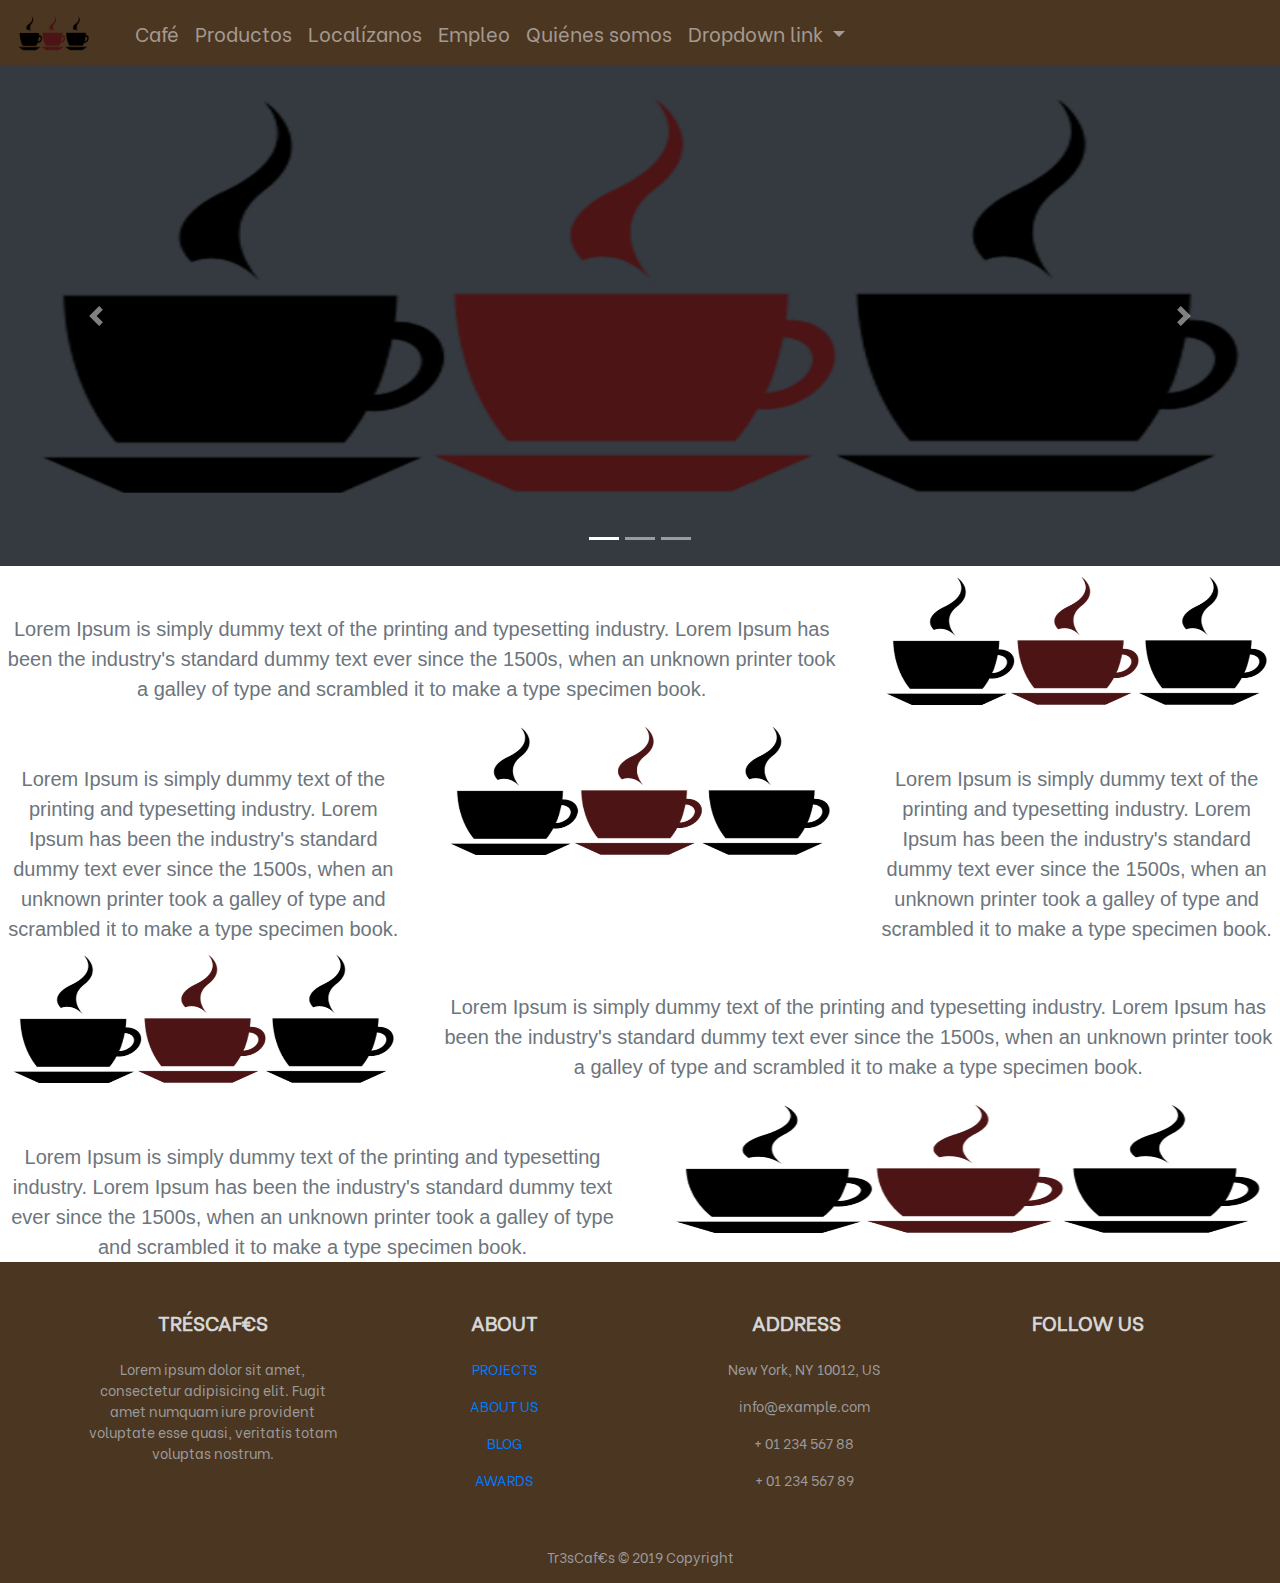
==== index.html @ eea6af8f "FooterCasiHecho" ====
<!DOCTYPE html>
<html lang="en">

<head>
    <meta charset="UTF-8">
    <meta name="viewport" content="width=device-width, initial-scale=1.0">
    <meta http-equiv="X-UA-Compatible" content="ie=edge">
    <link rel="stylesheet" href="https://stackpath.bootstrapcdn.com/bootstrap/4.3.1/css/bootstrap.min.css"
        integrity="sha384-ggOyR0iXCbMQv3Xipma34MD+dH/1fQ784/j6cY/iJTQUOhcWr7x9JvoRxT2MZw1T" crossorigin="anonymous">
    <script src="https://ajax.googleapis.com/ajax/libs/jquery/3.4.1/jquery.min.js"></script>
    <script src="https://cdnjs.cloudflare.com/ajax/libs/popper.js/1.14.7/umd/popper.min.js"></script>
    <script src="https://maxcdn.bootstrapcdn.com/bootstrap/4.3.1/js/bootstrap.min.js"></script>
    <script src="index.js"></script>
    <title>Document</title>
</head>
<style>
    div {
        text-align: center;
    }

    .imgLogo {
        width: 75px;
        margin-right: 20px;

    }

    .bg-primary {
        background-color: #4b3621 !important;
    }

    @font-face {
        font-family: "Be-Vietnam";
        src: url(fonts/Be_Vietnam/BeVietnam-Regular.ttf) format("truetype");
    }

    @font-face {
        font-family: "Lato";
        src: url(fonts/Lato-Ligth.ttf) format("truetype");
    }

    @font-face {
        font-family: "OpenSans";
        src: url(fonts/OpenSans-Regular.ttf) format("truetype");
    }

    nav {
        font-family: "Be-Vietnam", sans-serif !important;
        font-size: 20px !important;
    }

    .text-footer {
        font-family: "Be-Vietnam", sans-serif !important;
        font-size: 20px !important;
        color: #d6d6d6 !important;
    }
    .text-footer-cuerpo {
        font-family: "Be-Vietnam", sans-serif !important;
        font-size: 14px !important;
        color: #9b9b9b !important;
    }

    .text-secondary{
        font-family: 'Lato', sans-serif !important;
        font-size: 20px !important;
        background-color: white !important;
    }

    .carousel-item img {
        width: 100%;
        height: 500px;
        max-height: 460px;
    }

    .carousel-inner {
        height: 500px;
    }

    .imgRedes {
        height: 150px;
        width: 100%;
    }
</style>

<body>
    <div class='h-100'>
        <!--NavBar Menu-->
        <div class="row">
            <div class="col">
                <nav class="navbar navbar-expand-lg navbar-dark bg-primary">
                    <a class="navbar-brand" href="#"><img class="imgLogo " src="415.png"></a>

                    <button class="navbar-toggler" type="button" data-toggle="collapse"
                        data-target="#navbarToggleExternalContent" aria-controls="navbarToggleExternalContent"
                        aria-expanded="false" aria-label="Toggle navigation">
                        <span class="navbar-toggler-icon"></span>
                    </button>

                    <div class="collapse navbar-collapse">
                        <ul class="nav navbar-nav">
                            <li class="nav-item ">
                                <a class="nav-link" href="#">Café</a>
                            </li>
                            <li class="nav-item">
                                <a class="nav-link" href="#">Productos</a>
                            </li>
                            <li class="nav-item">
                                <a class="nav-link" href="#">Localízanos</a>
                            </li>
                            <li class="nav-item">
                                <a class="nav-link" href="#">Empleo</a>
                            </li>
                            <li class="nav-item">
                                <a class="nav-link" href="#">Quiénes somos</a>
                            </li>
                            <li class="nav-item dropdown">
                                <a class="nav-link dropdown-toggle" href="#" id="navbarDropdownMenuLink"
                                    data-toggle="dropdown" aria-haspopup="true" aria-expanded="false">
                                    Dropdown link
                                </a>
                                <div class="dropdown-menu" aria-labelledby="navbarDropdownMenuLink">
                                    <a class="dropdown-item" href="#">Action</a>
                                    <a class="dropdown-item" href="#">Another action</a>
                                    <a class="dropdown-item" href="#">Something else here</a>
                                </div>
                            </li>

                        </ul>
                    </div>
                </nav>
            </div>
        </div>

        <!--SLIDESHOW-->
        <div class="row bg-dark">
            <div class="col">
                <div id="carouselExampleIndicators" class="carousel slide" data-ride="carousel">
                    <ol class="carousel-indicators">
                        <li data-target="#carouselExampleIndicators" data-slide-to="0" class="active"></li>
                        <li data-target="#carouselExampleIndicators" data-slide-to="1"></li>
                        <li data-target="#carouselExampleIndicators" data-slide-to="2"></li>
                    </ol>
                    <div class="carousel-inner">
                        <div class="carousel-item active">
                            <img class="d-block w-100" src="415.png" alt="First slide">
                        </div>
                        <div class="carousel-item">
                            <img class="d-block w-100" src="415.png" alt="Second slide">
                        </div>
                        <div class="carousel-item">
                            <img class="d-block w-100" src="415.png" alt="Third slide">
                        </div>
                    </div>
                    <a class="carousel-control-prev" href="#carouselExampleIndicators" role="button" data-slide="prev">
                        <span class="carousel-control-prev-icon" aria-hidden="true"></span>
                        <span class="sr-only">Previous</span>
                    </a>
                    <a class="carousel-control-next" href="#carouselExampleIndicators" role="button" data-slide="next">
                        <span class="carousel-control-next-icon" aria-hidden="true"></span>
                        <span class="sr-only">Next</span>
                    </a>
                </div>

            </div>
        </div>

        <div class="row">
            <div class="col-8 text-center pt-5 text-secondary">
                Lorem Ipsum is simply dummy text of the printing and typesetting industry. Lorem Ipsum has been the
                industry's standard dummy text ever since the 1500s, when an unknown printer took a galley of type and
                scrambled it to make a type specimen book.
            </div>
            <div class="col-4">
                <img class="imgRedes " src="415.png"></img>
            </div>
        </div>

        <div class="row">

            <div class="col-4 text-center pt-5 text-secondary">
                Lorem Ipsum is simply dummy text of the printing and typesetting industry. Lorem Ipsum has been the
                industry's standard dummy text ever since the 1500s, when an unknown printer took a galley of type and
                scrambled it to make a type specimen book.
            </div>
            <div class="col-4">
                <img class="imgRedes " src="415.png"></img>
            </div>
            <div class="col-4 text-center pt-5 text-secondary">
                Lorem Ipsum is simply dummy text of the printing and typesetting industry. Lorem Ipsum has been the
                industry's standard dummy text ever since the 1500s, when an unknown printer took a galley of type and
                scrambled it to make a type specimen book.
            </div>
        </div>
        <div class="row">
            <div class="col-4">
                <img class="imgRedes " src="415.png"></img>
            </div>
            <div class="col-8 text-center pt-5 text-secondary">
                Lorem Ipsum is simply dummy text of the printing and typesetting industry. Lorem Ipsum has been the
                industry's standard dummy text ever since the 1500s, when an unknown printer took a galley of type and
                scrambled it to make a type specimen book.
            </div>
        </div>
        <div class="row">
            <div class="col-6 text-center pt-5 text-secondary">
                Lorem Ipsum is simply dummy text of the printing and typesetting industry. Lorem Ipsum has been the
                industry's standard dummy text ever since the 1500s, when an unknown printer took a galley of type and
                scrambled it to make a type specimen book.
            </div>
            <div class="col-6">
                <img class="imgRedes " src="415.png"></img>
            </div>
        </div>
        <!-- Footer -->
        <footer class="page-footer lighten-3 pt-4  bg-primary text-footer">

            <!-- Footer Links -->
            <div class="container text-center text-md-left">

                <!-- Grid row -->
                <div class="row">

                    <!-- Grid column -->
                    <div class="col-md-4 col-lg-3 mr-auto my-md-4 my-0 mt-4 mb-1">

                        <!-- Content -->
                        <h5 class="font-weight-bold text-uppercase mb-4">TrésCaf€s</h5>
                        <p class="text-footer-cuerpo">Lorem ipsum dolor sit amet, consectetur adipisicing elit. Fugit amet numquam iure provident
                            voluptate
                            esse
                            quasi, veritatis totam voluptas nostrum.</p>

                    </div>
                    <!-- Grid column -->

                    <hr class="clearfix w-100 d-md-none">

                    <!-- Grid column -->
                    <div class="col-md-2 col-lg-2 mx-auto my-md-4 my-0 mt-4 mb-1">

                        <!-- Links -->
                        <h5 class="font-weight-bold text-uppercase mb-4">About</h5>

                        <ul class="list-unstyled text-footer-cuerpo">
                            <li>
                                <p>
                                    <a href="#!">PROJECTS</a>
                                </p>
                            </li>
                            <li>
                                <p>
                                    <a href="#!">ABOUT US</a>
                                </p>
                            </li>
                            <li>
                                <p>
                                    <a href="#!">BLOG</a>
                                </p>
                            </li>
                            <li>
                                <p>
                                    <a href="#!">AWARDS</a>
                                </p>
                            </li>
                        </ul>

                    </div>
                    <!-- Grid column -->

                    <hr class="clearfix w-100 d-md-none">

                    <!-- Grid column -->
                    <div class="col-md-4 col-lg-3 mx-auto my-md-4 my-0 mt-4 mb-1">

                        <!-- Contact details -->
                        <h5 class="font-weight-bold text-uppercase mb-4">Address</h5>

                        <ul class="list-unstyled text-footer-cuerpo">
                            <li>
                                <p>
                                    <i class="fas fa-home mr-3"></i> New York, NY 10012, US</p>
                            </li>
                            <li>
                                <p>
                                    <i class="fas fa-envelope mr-3"></i> info@example.com</p>
                            </li>
                            <li>
                                <p>
                                    <i class="fas fa-phone mr-3"></i> + 01 234 567 88</p>
                            </li>
                            <li>
                                <p>
                                    <i class="fas fa-print mr-3"></i> + 01 234 567 89</p>
                            </li>
                        </ul>

                    </div>
                    <!-- Grid column -->

                    <hr class="clearfix w-100 d-md-none">

                    <!-- Grid column -->
                    <div class="col-md-2 col-lg-2 text-center mx-auto my-4">

                        <!-- Social buttons -->
                        <h5 class="font-weight-bold text-uppercase mb-4">Follow Us</h5>

                    </div>
                    <!-- Grid column -->

                </div>
                <!-- Grid row -->

            </div>
            <!-- Footer Links -->

            <!-- Copyright -->
            <div class="footer-copyright text-center py-3 text-footer-cuerpo">Tr3sCaf€s © 2019 Copyright</div>
            <!-- Copyright -->

        </footer>
        <!-- Footer -->
    </div>
</body>

</html>
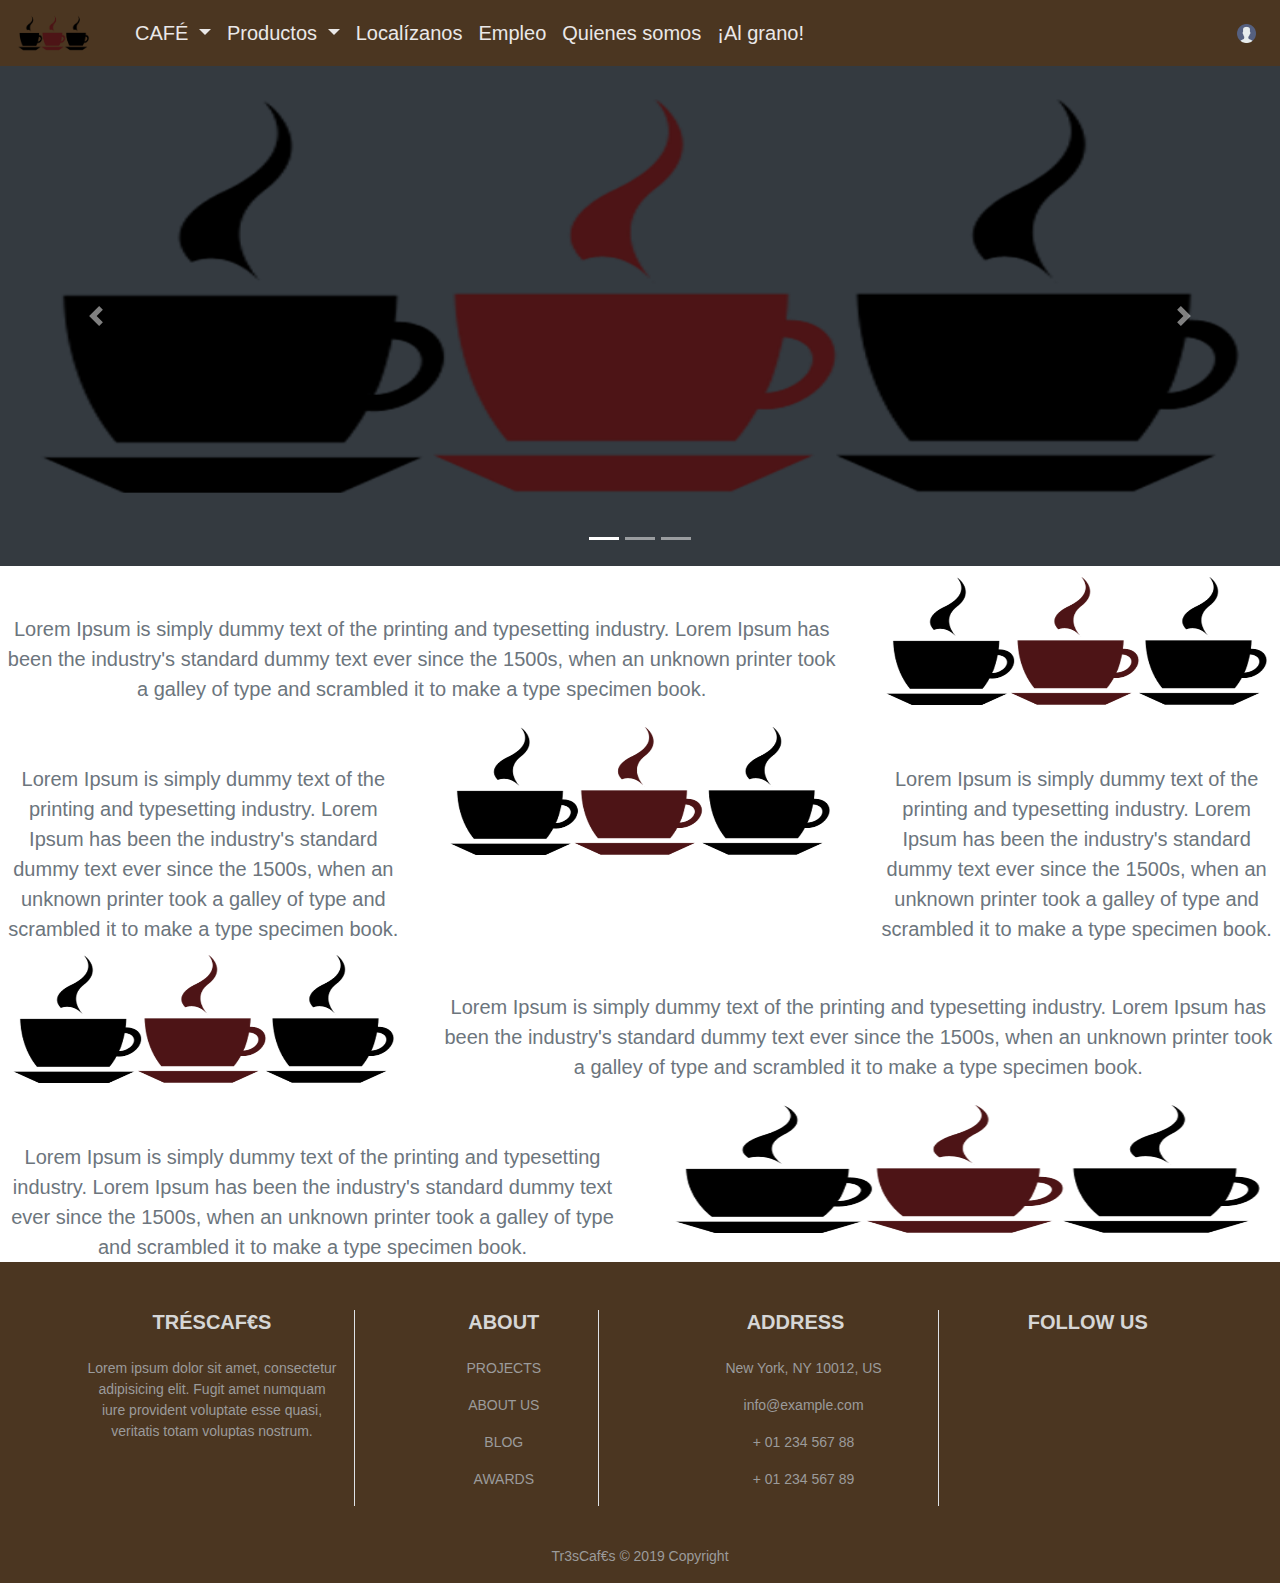
==== commit 74291c8e: "SUBO TODO" ====
--- a/index.html
+++ b/index.html
@@ -11,83 +11,18 @@
     <script src="https://cdnjs.cloudflare.com/ajax/libs/popper.js/1.14.7/umd/popper.min.js"></script>
     <script src="https://maxcdn.bootstrapcdn.com/bootstrap/4.3.1/js/bootstrap.min.js"></script>
     <script src="index.js"></script>
+    <link rel="stylesheet" href="css/index.css">
     <title>Document</title>
 </head>
-<style>
-    div {
-        text-align: center;
-    }
-
-    .imgLogo {
-        width: 75px;
-        margin-right: 20px;
-
-    }
-
-    .bg-primary {
-        background-color: #4b3621 !important;
-    }
-
-    @font-face {
-        font-family: "Be-Vietnam";
-        src: url(fonts/Be_Vietnam/BeVietnam-Regular.ttf) format("truetype");
-    }
-
-    @font-face {
-        font-family: "Lato";
-        src: url(fonts/Lato-Ligth.ttf) format("truetype");
-    }
-
-    @font-face {
-        font-family: "OpenSans";
-        src: url(fonts/OpenSans-Regular.ttf) format("truetype");
-    }
-
-    nav {
-        font-family: "Be-Vietnam", sans-serif !important;
-        font-size: 20px !important;
-    }
-
-    .text-footer {
-        font-family: "Be-Vietnam", sans-serif !important;
-        font-size: 20px !important;
-        color: #d6d6d6 !important;
-    }
-    .text-footer-cuerpo {
-        font-family: "Be-Vietnam", sans-serif !important;
-        font-size: 14px !important;
-        color: #9b9b9b !important;
-    }
-
-    .text-secondary{
-        font-family: 'Lato', sans-serif !important;
-        font-size: 20px !important;
-        background-color: white !important;
-    }
-
-    .carousel-item img {
-        width: 100%;
-        height: 500px;
-        max-height: 460px;
-    }
-
-    .carousel-inner {
-        height: 500px;
-    }
-
-    .imgRedes {
-        height: 150px;
-        width: 100%;
-    }
-</style>
+
 
 <body>
     <div class='h-100'>
         <!--NavBar Menu-->
         <div class="row">
             <div class="col">
-                <nav class="navbar navbar-expand-lg navbar-dark bg-primary">
-                    <a class="navbar-brand" href="#"><img class="imgLogo " src="415.png"></a>
+                <nav class="navbar navbar-expand-lg bg-primary">
+                    <a class="navbar-brand" href="#"><img class="imgLogo " src="img/415.png"></a>
 
                     <button class="navbar-toggler" type="button" data-toggle="collapse"
                         data-target="#navbarToggleExternalContent" aria-controls="navbarToggleExternalContent"
@@ -96,35 +31,88 @@
                     </button>
 
                     <div class="collapse navbar-collapse">
-                        <ul class="nav navbar-nav">
-                            <li class="nav-item ">
-                                <a class="nav-link" href="#">Café</a>
-                            </li>
-                            <li class="nav-item">
-                                <a class="nav-link" href="#">Productos</a>
+                        <ul class="nav navbar-nav navbar-letra">
+
+                            <li class="nav-item dropdown">
+                                <a class="nav-link dropdown-toggle" href="http://example.com" id="navbarDropdownMenuLink" data-toggle="dropdown" aria-haspopup="true" aria-expanded="false">
+                                  CAFÉ
+                                </a>
+                                <ul class="dropdown-menu" aria-labelledby="navbarDropdownMenuLink">
+                                  <li><a class="dropdown-item" href="#">Calidad</a></li>
+                                  <li><a class="dropdown-item" href="#">Encuentra tu café perfecto</a></li>
+                                  <li><a class="dropdown-item" href="#">Utensilios</a></li>
+                                  <li><a class="dropdown-item" href="#">Elaboración</a></li>
+                                </ul>
+
+                            <li class="nav-item dropdown">
+                                <a class="nav-link dropdown-toggle" href="" id="navbarDropdownMenuLink"
+                                    data-toggle="dropdown" aria-haspopup="true" aria-expanded="false">
+                                    Productos
+                                </a>
+                                <ul class="dropdown-menu" aria-labelledby="navbarDropdownMenuLink">
+                                    <li class="dropdown-submenu"><a class="dropdown-item dropdown-toggle"
+                                            href="">Productos</a>
+                                        <ul class="dropdown-menu">
+                                            <li class="dropdown-item"><a class="dropdown-item" href="#">Loloccino</a>
+                                            <li class="dropdown-item"><a class="dropdown-item" href="#">Juanmocha</a>
+                                            <li class="dropdown-item"><a class="dropdown-item" href="#">Yorspresso</a>
+                                        </ul>
+                                    </li>
+
+                                    <li class="dropdown-submenu"><a class="dropdown-item dropdown-toggle"
+                                            href="">Repostería</a>
+                                        <ul class="dropdown-menu">
+                                            <li class="dropdown-item"><a class="dropdown-item" href="#">Tarta</a>
+                                            <li class="dropdown-item"><a class="dropdown-item" href="#">Magdalenas</a>
+                                            <li class="dropdown-item"><a class="dropdown-item" href="#">Galletas</a>
+                                            <li class="dropdown-item"><a class="dropdown-item" href="#">Bizcochos</a>
+                                        </ul>
+
+                                    </li>
+
+                                    <li class="dropdown-submenu"><a class="dropdown-item dropdown-toggle"
+                                            href="">Otros</a>
+                                        <ul class="dropdown-menu">
+                                            <li class="dropdown-item"><a class="dropdown-item" href="#">Chocolate</a>
+                                            <li class="dropdown-item"><a class="dropdown-item" href="#">Infusiones</a>
+                                            </ul>
+
+                                            </li>
+
+                                            <li class="dropdown-item"><a class="dropdown-item" href="#">Novedades</a>
+
+                                    </li>
+                                </ul>
                             </li>
                             <li class="nav-item">
                                 <a class="nav-link" href="#">Localízanos</a>
-                            </li>
-                            <li class="nav-item">
+                              </li>
+                              <li class="nav-item">
                                 <a class="nav-link" href="#">Empleo</a>
-                            </li>
-                            <li class="nav-item">
-                                <a class="nav-link" href="#">Quiénes somos</a>
-                            </li>
+                              </li>
+                              <li class="nav-item">
+                                <a class="nav-link" href="#">Quienes somos</a>
+                              </li>
+                              <li class="nav-item">
+                                <a class="nav-link" href="#">¡Al grano!</a>
+                              </li>
+                        </ul>
+                    </div>
+                    <div class="navbar-right">
+                        
+                        <ul class="nav navbar-nav navbar-letra">
+
                             <li class="nav-item dropdown">
-                                <a class="nav-link dropdown-toggle" href="#" id="navbarDropdownMenuLink"
-                                    data-toggle="dropdown" aria-haspopup="true" aria-expanded="false">
-                                    Dropdown link
-                                </a>
-                                <div class="dropdown-menu" aria-labelledby="navbarDropdownMenuLink">
-                                    <a class="dropdown-item" href="#">Action</a>
-                                    <a class="dropdown-item" href="#">Another action</a>
-                                    <a class="dropdown-item" href="#">Something else here</a>
-                                </div>
-                            </li>
-
-                        </ul>
+                               
+                                <a><img class="nav-link dropdown-toggle imgIniciar"  href="http://example.com" id="navbarDropdownMenuLink" data-toggle="dropdown" aria-haspopup="true" aria-expanded="false"  src="img/usuario.png"></img></a>
+
+                                <ul class="dropdown-menu" aria-labelledby="navbarDropdownMenuLink">
+                                  <li><a class="dropdown-item" href="#">Calidad</a></li>
+                                  <li><a class="dropdown-item" href="#">Encuentra tu café perfecto</a></li>
+                                  <li><a class="dropdown-item" href="#">Utensilios</a></li>
+                                  <li><a class="dropdown-item" href="#">Elaboración</a></li>
+                                </ul>
+                                </li>
                     </div>
                 </nav>
             </div>
@@ -141,13 +129,13 @@
                     </ol>
                     <div class="carousel-inner">
                         <div class="carousel-item active">
-                            <img class="d-block w-100" src="415.png" alt="First slide">
+                            <img class="d-block w-100" src="img/415.png" alt="First slide">
                         </div>
                         <div class="carousel-item">
-                            <img class="d-block w-100" src="415.png" alt="Second slide">
+                            <img class="d-block w-100" src="img/415.png" alt="Second slide">
                         </div>
                         <div class="carousel-item">
-                            <img class="d-block w-100" src="415.png" alt="Third slide">
+                            <img class="d-block w-100" src="img/415.png" alt="Third slide">
                         </div>
                     </div>
                     <a class="carousel-control-prev" href="#carouselExampleIndicators" role="button" data-slide="prev">
@@ -170,7 +158,7 @@
                 scrambled it to make a type specimen book.
             </div>
             <div class="col-4">
-                <img class="imgRedes " src="415.png"></img>
+                <img class="imgRedes " src="img/415.png"></img>
             </div>
         </div>
 
@@ -182,7 +170,7 @@
                 scrambled it to make a type specimen book.
             </div>
             <div class="col-4">
-                <img class="imgRedes " src="415.png"></img>
+                <img class="imgRedes " src="img/415.png"></img>
             </div>
             <div class="col-4 text-center pt-5 text-secondary">
                 Lorem Ipsum is simply dummy text of the printing and typesetting industry. Lorem Ipsum has been the
@@ -192,7 +180,7 @@
         </div>
         <div class="row">
             <div class="col-4">
-                <img class="imgRedes " src="415.png"></img>
+                <img class="imgRedes " src="img/415.png"></img>
             </div>
             <div class="col-8 text-center pt-5 text-secondary">
                 Lorem Ipsum is simply dummy text of the printing and typesetting industry. Lorem Ipsum has been the
@@ -207,7 +195,7 @@
                 scrambled it to make a type specimen book.
             </div>
             <div class="col-6">
-                <img class="imgRedes " src="415.png"></img>
+                <img class="imgRedes " src="img/415.png"></img>
             </div>
         </div>
         <!-- Footer -->
@@ -220,11 +208,12 @@
                 <div class="row">
 
                     <!-- Grid column -->
-                    <div class="col-md-4 col-lg-3 mr-auto my-md-4 my-0 mt-4 mb-1">
+                    <div class="col-md-4 col-lg-3 mr-auto my-md-4 my-0 mt-4 mb-1 border-right">
 
                         <!-- Content -->
                         <h5 class="font-weight-bold text-uppercase mb-4">TrésCaf€s</h5>
-                        <p class="text-footer-cuerpo">Lorem ipsum dolor sit amet, consectetur adipisicing elit. Fugit amet numquam iure provident
+                        <p class="text-footer-cuerpo">Lorem ipsum dolor sit amet, consectetur adipisicing elit. Fugit
+                            amet numquam iure provident
                             voluptate
                             esse
                             quasi, veritatis totam voluptas nostrum.</p>
@@ -235,30 +224,30 @@
                     <hr class="clearfix w-100 d-md-none">
 
                     <!-- Grid column -->
-                    <div class="col-md-2 col-lg-2 mx-auto my-md-4 my-0 mt-4 mb-1">
+                    <div class="col-md-2 col-lg-2 mx-auto my-md-4 my-0 mt-4 mb-1 border-right">
 
                         <!-- Links -->
                         <h5 class="font-weight-bold text-uppercase mb-4">About</h5>
 
-                        <ul class="list-unstyled text-footer-cuerpo">
-                            <li>
-                                <p>
-                                    <a href="#!">PROJECTS</a>
+                        <ul class="list-unstyled text-footer-cuerpo ">
+                            <li>
+                                <p>
+                                    <a class="footer-letra" href="#!">PROJECTS</a>
                                 </p>
                             </li>
                             <li>
                                 <p>
-                                    <a href="#!">ABOUT US</a>
+                                    <a class="footer-letra" href="#!">ABOUT US</a>
                                 </p>
                             </li>
                             <li>
                                 <p>
-                                    <a href="#!">BLOG</a>
+                                    <a class="footer-letra" href="#!">BLOG</a>
                                 </p>
                             </li>
                             <li>
                                 <p>
-                                    <a href="#!">AWARDS</a>
+                                    <a class="footer-letra" href="#!">AWARDS</a>
                                 </p>
                             </li>
                         </ul>
@@ -269,7 +258,7 @@
                     <hr class="clearfix w-100 d-md-none">
 
                     <!-- Grid column -->
-                    <div class="col-md-4 col-lg-3 mx-auto my-md-4 my-0 mt-4 mb-1">
+                    <div class="col-md-4 col-lg-3 mx-auto my-md-4 my-0 mt-4 mb-1 border-right">
 
                         <!-- Contact details -->
                         <h5 class="font-weight-bold text-uppercase mb-4">Address</h5>
@@ -299,7 +288,7 @@
                     <hr class="clearfix w-100 d-md-none">
 
                     <!-- Grid column -->
-                    <div class="col-md-2 col-lg-2 text-center mx-auto my-4">
+                    <div class="col-md-2 col-lg-2 text-center mx-auto my-4 ">
 
                         <!-- Social buttons -->
                         <h5 class="font-weight-bold text-uppercase mb-4">Follow Us</h5>
--- a/css/index.css
+++ b/css/index.css
@@ -0,0 +1,108 @@
+div {
+  text-align: center;
+}
+
+.imgIniciar {
+  width: 35px;
+}
+
+.imgLogo {
+  width: 75px;
+  margin-right: 20px;
+}
+
+.bg-primary {
+  background-color: #4b3621 !important;
+}
+
+@font-face {
+  font-family: "Be-Vietnam";
+  src: url(fonts/Be_Vietnam/BeVietnam-Regular.ttf) format("truetype");
+}
+@font-face {
+  font-family: "Lato";
+  src: url(fonts/Lato-Ligth.ttf) format("truetype");
+}
+@font-face {
+  font-family: "OpenSans";
+  src: url(fonts/OpenSans-Regular.ttf) format("truetype");
+}
+nav {
+  font-family: "Be-Vietnam", sans-serif;
+  font-size: 20px;
+}
+
+.text-footer {
+  font-family: "Be-Vietnam", sans-serif;
+  font-size: 20px;
+  color: #d6d6d6 !important;
+}
+
+.text-footer-cuerpo {
+  font-family: "Be-Vietnam", sans-serif;
+  font-size: 14px;
+  color: #9b9b9b !important;
+}
+
+.text-secondary {
+  font-family: "Lato", sans-serif;
+  font-size: 20px;
+  background-color: #FFFFFF !important;
+}
+
+.carousel-item img {
+  width: 100%;
+  height: 500px;
+  max-height: 460px;
+}
+
+.carousel-inner {
+  height: 500px;
+}
+
+.imgRedes {
+  height: 150px;
+  width: 100%;
+}
+
+a:link {
+  font-family: "Be-Vietnam", sans-serif;
+  text-decoration: none;
+}
+
+.nav-link {
+  color: #EAE8E8 !important;
+  font-size: 20px;
+}
+
+.nav-item {
+  font-size: 20px;
+  color: #d6d6d6 !important;
+}
+
+.footer-letra:link {
+  font-size: 14px;
+  color: #9b9b9b !important;
+}
+
+.navbar-nav li:hover > ul.dropdown-menu {
+  display: block;
+}
+
+.dropdown-submenu {
+  position: relative;
+}
+
+.dropdown-submenu > .dropdown-menu {
+  top: 0;
+  left: 100%;
+  margin-top: -6px;
+}
+
+/* rotate caret on hover */
+.dropdown-menu > li > a:hover:after {
+  text-decoration: underline;
+  transform: rotate(-90deg);
+}
+
+/*# sourceMappingURL=index.css.map */
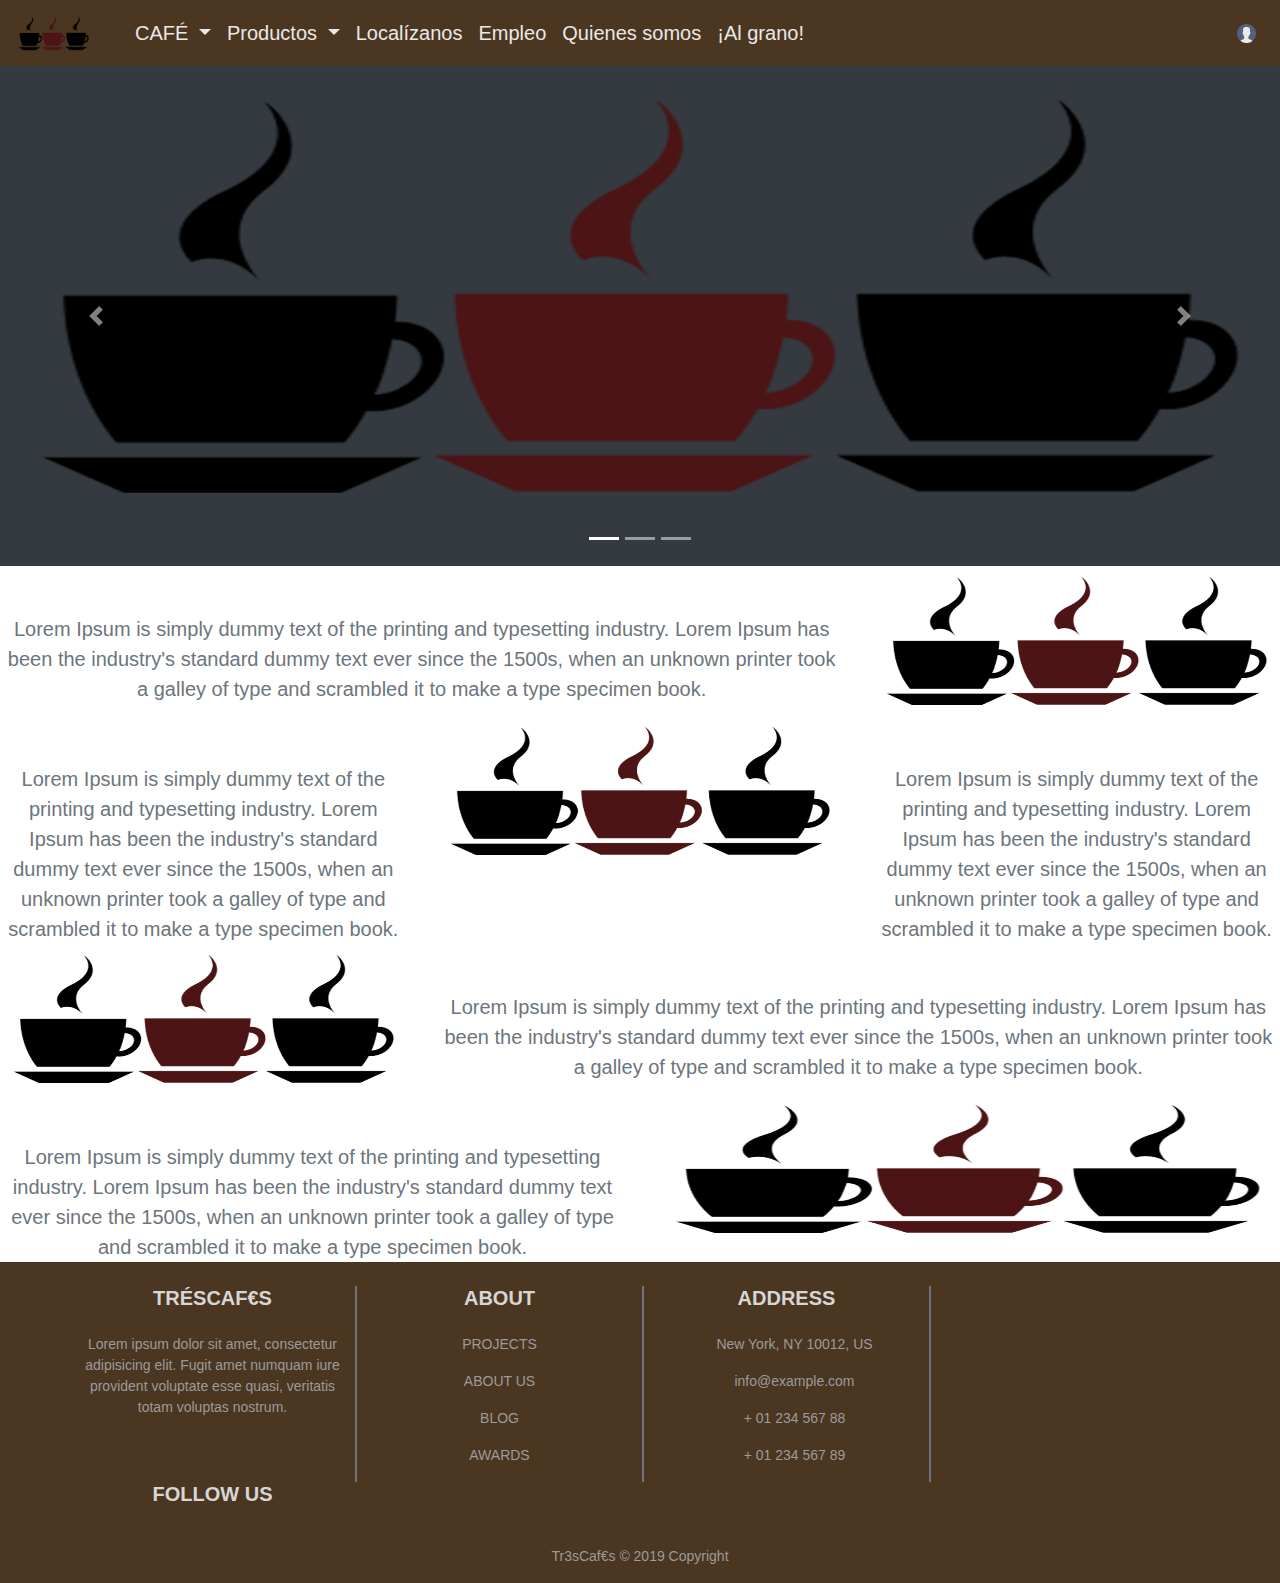
==== commit c7d69233: "MODIFICO FOOTER" ====
--- a/index.html
+++ b/index.html
@@ -202,13 +202,13 @@
         <footer class="page-footer lighten-3 pt-4  bg-primary text-footer">
 
             <!-- Footer Links -->
-            <div class="container text-center text-md-left">
+            <div class="container text-center">
 
                 <!-- Grid row -->
                 <div class="row">
 
                     <!-- Grid column -->
-                    <div class="col-md-4 col-lg-3 mr-auto my-md-4 my-0 mt-4 mb-1 border-right">
+                    <div class="col-sm-3">
 
                         <!-- Content -->
                         <h5 class="font-weight-bold text-uppercase mb-4">TrésCaf€s</h5>
@@ -221,10 +221,9 @@
                     </div>
                     <!-- Grid column -->
 
-                    <hr class="clearfix w-100 d-md-none">
-
-                    <!-- Grid column -->
-                    <div class="col-md-2 col-lg-2 mx-auto my-md-4 my-0 mt-4 mb-1 border-right">
+                    <span class="border border-secondary"></span>
+                    <!-- Grid column -->
+                    <div class="col-sm-3">
 
                         <!-- Links -->
                         <h5 class="font-weight-bold text-uppercase mb-4">About</h5>
@@ -254,11 +253,9 @@
 
                     </div>
                     <!-- Grid column -->
-
-                    <hr class="clearfix w-100 d-md-none">
-
-                    <!-- Grid column -->
-                    <div class="col-md-4 col-lg-3 mx-auto my-md-4 my-0 mt-4 mb-1 border-right">
+                    <span class="border border-secondary"></span>
+                    <!-- Grid column -->
+                    <div class="col-sm-3">
 
                         <!-- Contact details -->
                         <h5 class="font-weight-bold text-uppercase mb-4">Address</h5>
@@ -285,10 +282,9 @@
                     </div>
                     <!-- Grid column -->
 
-                    <hr class="clearfix w-100 d-md-none">
-
-                    <!-- Grid column -->
-                    <div class="col-md-2 col-lg-2 text-center mx-auto my-4 ">
+                    <span class="border border-secondary"></span>
+                    <!-- Grid column -->
+                    <div class="col-sm-3">
 
                         <!-- Social buttons -->
                         <h5 class="font-weight-bold text-uppercase mb-4">Follow Us</h5>
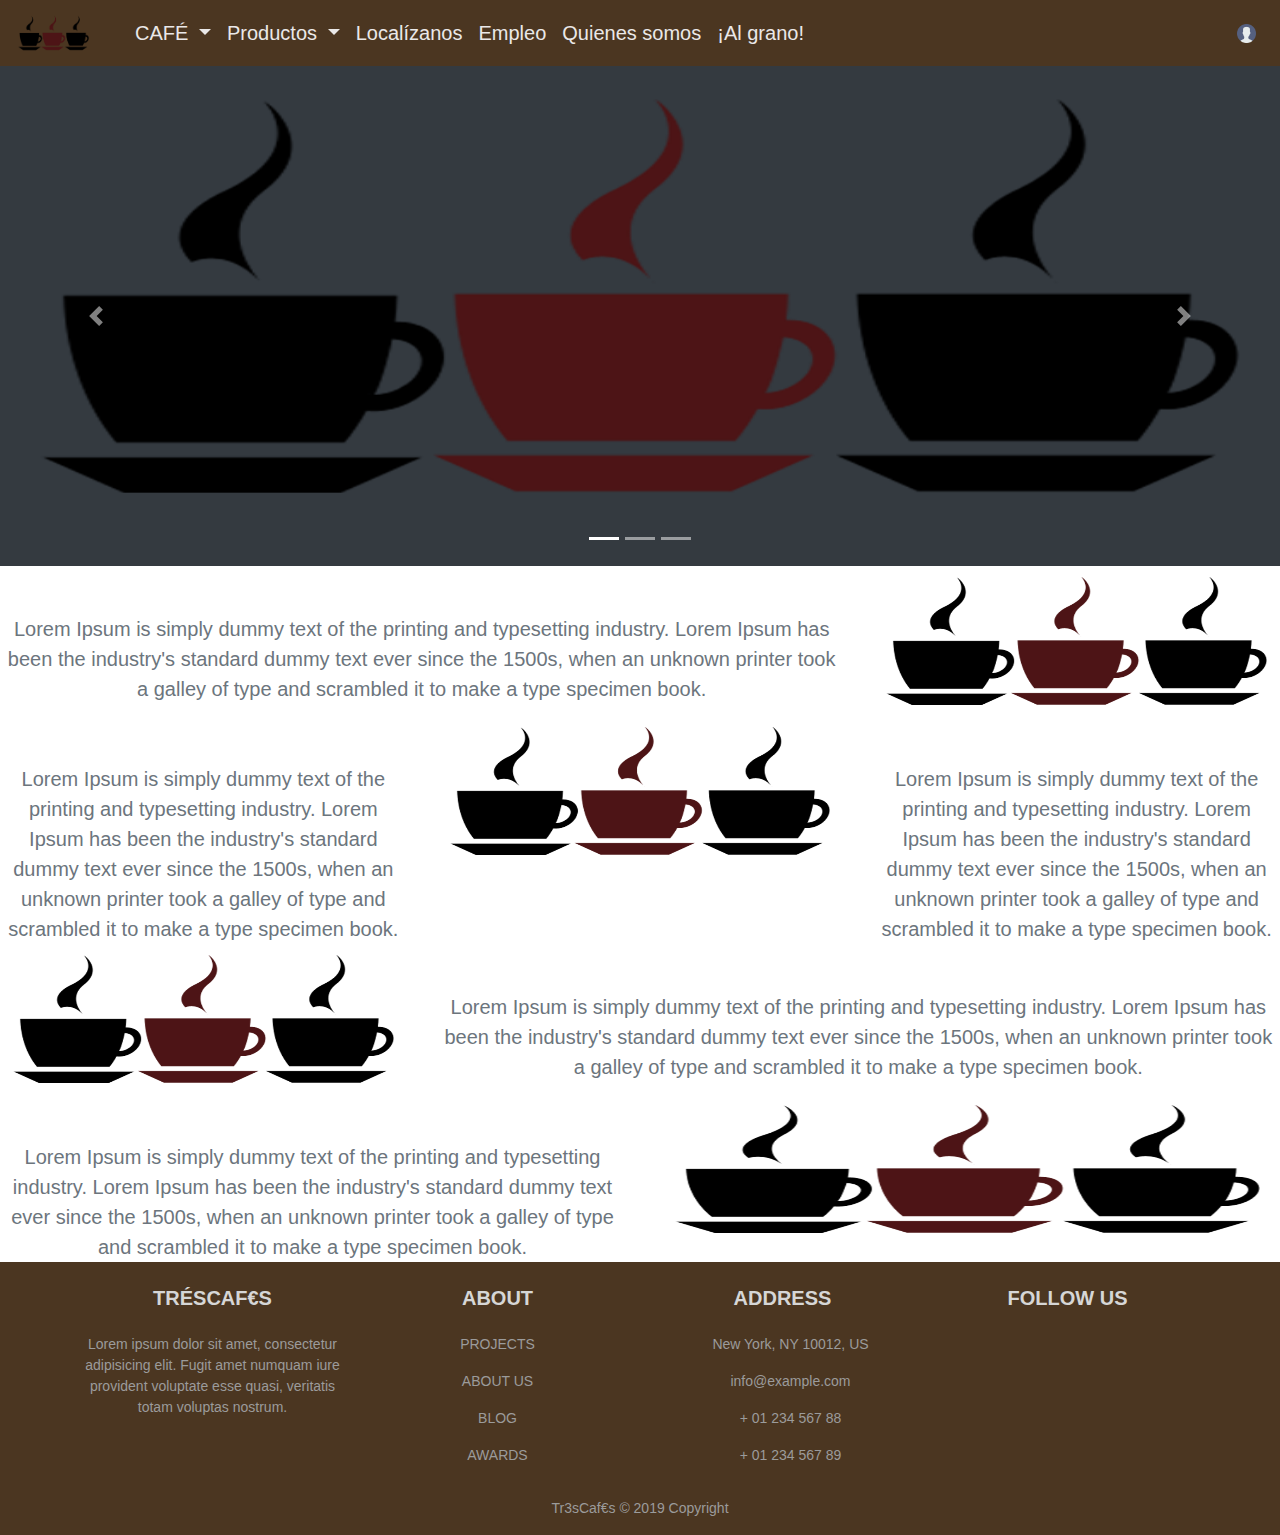
==== commit 7c4605ad: "FOOTER SIN BARRA" ====
--- a/index.html
+++ b/index.html
@@ -221,7 +221,7 @@
                     </div>
                     <!-- Grid column -->
 
-                    <span class="border border-secondary"></span>
+                    
                     <!-- Grid column -->
                     <div class="col-sm-3">
 
@@ -253,7 +253,7 @@
 
                     </div>
                     <!-- Grid column -->
-                    <span class="border border-secondary"></span>
+
                     <!-- Grid column -->
                     <div class="col-sm-3">
 
@@ -282,7 +282,7 @@
                     </div>
                     <!-- Grid column -->
 
-                    <span class="border border-secondary"></span>
+
                     <!-- Grid column -->
                     <div class="col-sm-3">
 
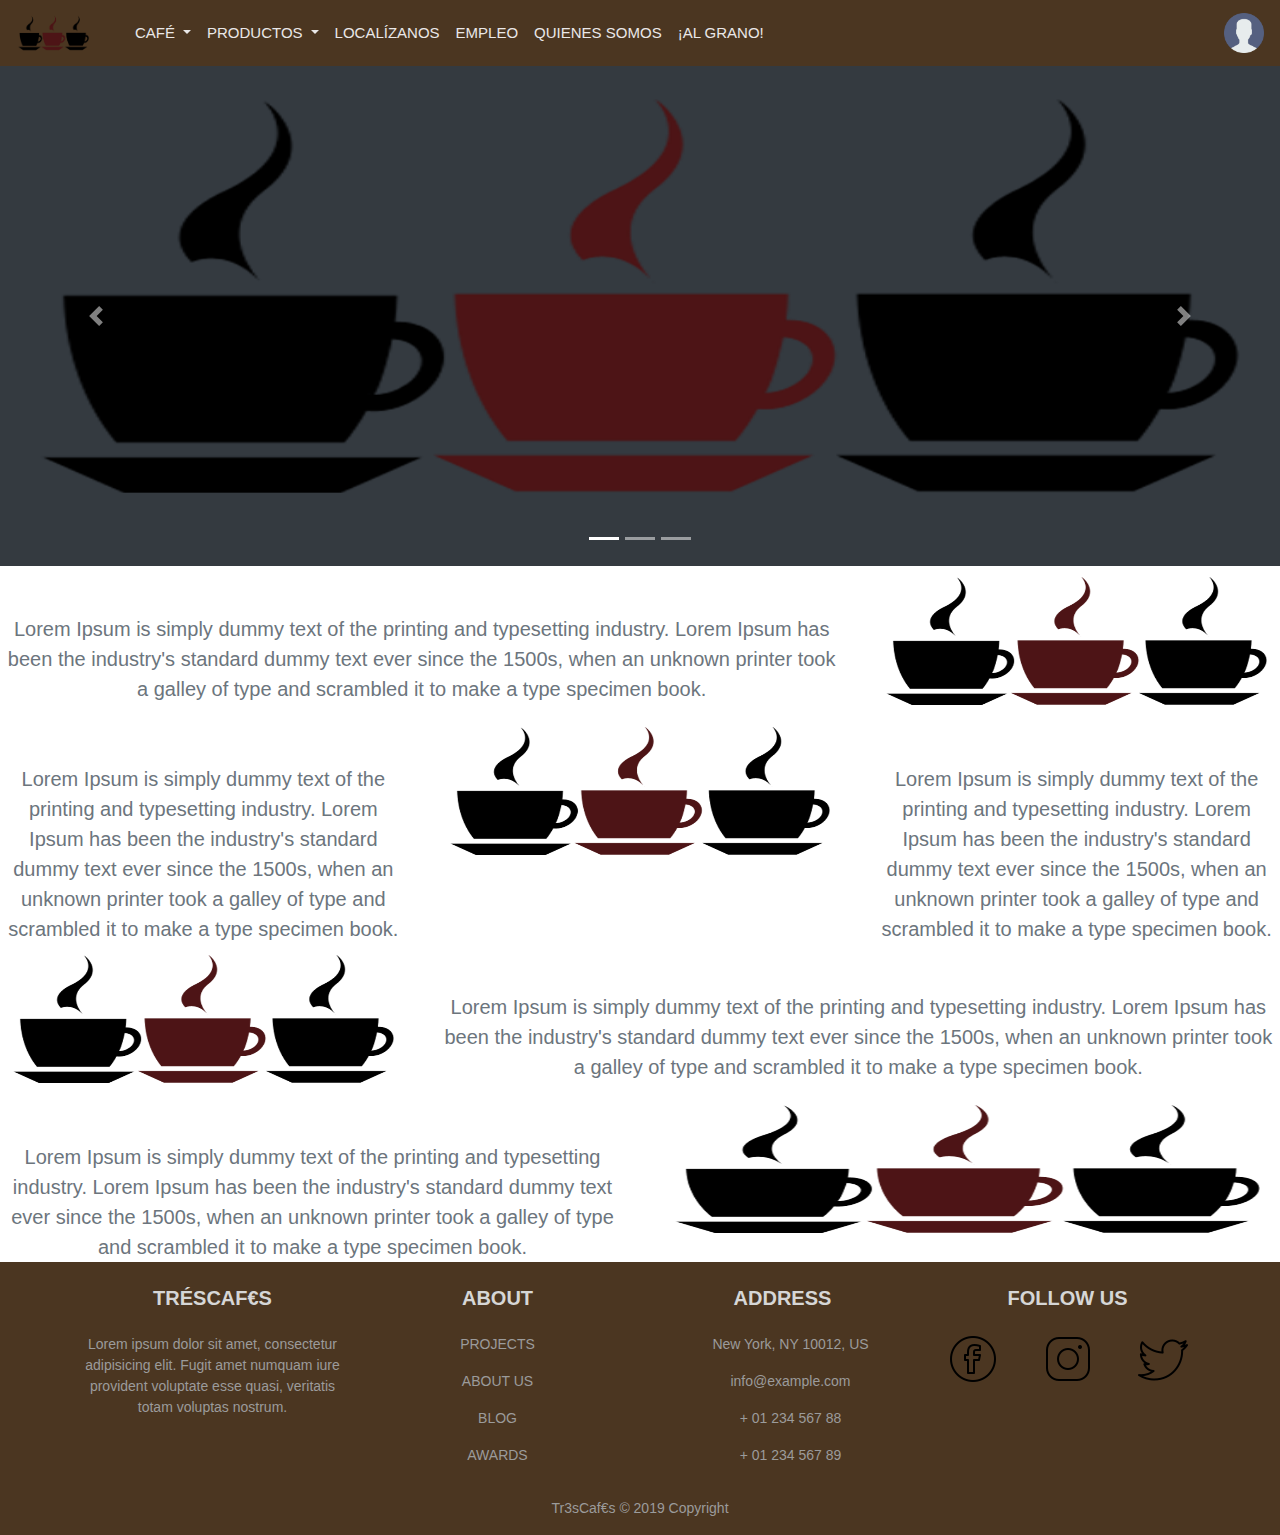
==== commit 3ef52c6d: "Subo navbar casi completo" ====
--- a/index.html
+++ b/index.html
@@ -5,11 +5,10 @@
     <meta charset="UTF-8">
     <meta name="viewport" content="width=device-width, initial-scale=1.0">
     <meta http-equiv="X-UA-Compatible" content="ie=edge">
-    <link rel="stylesheet" href="https://stackpath.bootstrapcdn.com/bootstrap/4.3.1/css/bootstrap.min.css"
-        integrity="sha384-ggOyR0iXCbMQv3Xipma34MD+dH/1fQ784/j6cY/iJTQUOhcWr7x9JvoRxT2MZw1T" crossorigin="anonymous">
-    <script src="https://ajax.googleapis.com/ajax/libs/jquery/3.4.1/jquery.min.js"></script>
-    <script src="https://cdnjs.cloudflare.com/ajax/libs/popper.js/1.14.7/umd/popper.min.js"></script>
-    <script src="https://maxcdn.bootstrapcdn.com/bootstrap/4.3.1/js/bootstrap.min.js"></script>
+    <link rel="stylesheet" href="https://maxcdn.bootstrapcdn.com/bootstrap/4.1.3/css/bootstrap.min.css">
+    <script src="https://ajax.googleapis.com/ajax/libs/jquery/3.3.1/jquery.min.js"></script>
+    <script src="https://cdnjs.cloudflare.com/ajax/libs/popper.js/1.14.3/umd/popper.min.js"></script>
+    <script src="https://maxcdn.bootstrapcdn.com/bootstrap/4.1.3/js/bootstrap.min.js"></script>
     <script src="index.js"></script>
     <link rel="stylesheet" href="css/index.css">
     <title>Document</title>
@@ -19,105 +18,95 @@
 <body>
     <div class='h-100'>
         <!--NavBar Menu-->
-        <div class="row">
-            <div class="col">
-                <nav class="navbar navbar-expand-lg bg-primary">
-                    <a class="navbar-brand" href="#"><img class="imgLogo " src="img/415.png"></a>
-
-                    <button class="navbar-toggler" type="button" data-toggle="collapse"
-                        data-target="#navbarToggleExternalContent" aria-controls="navbarToggleExternalContent"
-                        aria-expanded="false" aria-label="Toggle navigation">
-                        <span class="navbar-toggler-icon"></span>
-                    </button>
-
-                    <div class="collapse navbar-collapse">
-                        <ul class="nav navbar-nav navbar-letra">
-
-                            <li class="nav-item dropdown">
-                                <a class="nav-link dropdown-toggle" href="http://example.com" id="navbarDropdownMenuLink" data-toggle="dropdown" aria-haspopup="true" aria-expanded="false">
-                                  CAFÉ
-                                </a>
-                                <ul class="dropdown-menu" aria-labelledby="navbarDropdownMenuLink">
-                                  <li><a class="dropdown-item" href="#">Calidad</a></li>
-                                  <li><a class="dropdown-item" href="#">Encuentra tu café perfecto</a></li>
-                                  <li><a class="dropdown-item" href="#">Utensilios</a></li>
-                                  <li><a class="dropdown-item" href="#">Elaboración</a></li>
+                <!--NavBar Menu-->
+                <div class="row">
+                    <div class="col">
+                        <nav class="navbar navbar-expand-lg bg-primary">
+                            <a class="navbar-brand" href="#"><img class="imgLogo " src="img/415.png"></a>
+        
+                            <button class="navbar-toggler" type="button" data-toggle="collapse" data-target="#collapsingNavbar">
+                                <i><img class="imgUsu" src="img/Menu_icon_2_icon-icons.com_71856.png"></img></i>
+                            </button>
+        
+                            <div class="collapse navbar-collapse" id="collapsingNavbar">
+                                <ul class="nav navbar-nav navbar-letra">
+        
+                                    <li class="nav-item dropdown">
+                                        <a class="nav-link dropdown-toggle" href="" id="collapsingNavbar"
+                                            data-toggle="dropdown" aria-haspopup="true" aria-expanded="false">
+                                            CAFÉ
+                                        </a>
+                                        <ul class="dropdown-menu" aria-labelledby="navbarDropdownMenuLink">
+                                            <li><a class="dropdown-item" href="#">Calidad</a></li>
+                                            <li><a class="dropdown-item" href="#">Encuentra tu café perfecto</a></li>
+                                            <li><a class="dropdown-item" href="#">Utensilios</a></li>
+                                            <li><a class="dropdown-item" href="#">Elaboración</a></li>
+                                        </ul>
+        
+                                    <li class="nav-item dropdown">
+                                        <a class="nav-link dropdown-toggle" href="" id="navbarDropdownMenuLink"
+                                            data-toggle="dropdown" aria-haspopup="true" aria-expanded="false">
+                                            PRODUCTOS
+                                        </a>
+                                        <ul class="dropdown-menu" aria-labelledby="navbarDropdownMenuLink">
+                                            <li class="dropdown-submenu"><a class="dropdown-item dropdown-toggle"
+                                                    href="">Nuestros cafés</a>
+                                                <ul class="dropdown-menu">
+                                                    <li class="dropdown-item"><a class="dropdown-item" href="#">Loloccino</a>
+                                                    <li class="dropdown-item"><a class="dropdown-item" href="#">Juanmocha</a>
+                                                    <li class="dropdown-item"><a class="dropdown-item" href="#">Yorspresso</a>
+                                                </ul>
+                                            </li>
+        
+                                            <li class="dropdown-submenu"><a class="dropdown-item dropdown-toggle"
+                                                    href="">Repostería</a>
+                                                <ul class="dropdown-menu">
+                                                    <li class="dropdown-item"><a class="dropdown-item" href="#">Tarta</a>
+                                                    <li class="dropdown-item"><a class="dropdown-item" href="#">Magdalenas</a>
+                                                    <li class="dropdown-item"><a class="dropdown-item" href="#">Galletas</a>
+                                                    <li class="dropdown-item"><a class="dropdown-item" href="#">Bizcochos</a>
+                                                </ul>
+        
+                                            </li>
+        
+                                            <li class="dropdown-submenu"><a class="dropdown-item dropdown-toggle"
+                                                    href="">Otros</a>
+                                                <ul class="dropdown-menu">
+                                                    <li class="dropdown-item"><a class="dropdown-item" href="#">Chocolate</a>
+                                                    <li class="dropdown-item"><a class="dropdown-item" href="#">Infusiones</a>
+                                                </ul>
+        
+                                            </li>
+        
+                                            <li class="dropdown-item"><a class="dropdown-item" href="#">Novedades</a>
+        
+                                            </li>
+                                        </ul>
+                                    </li>
+                                    <li class="nav-item">
+                                        <a class="nav-link" href="#">LOCALÍZANOS</a>
+                                    </li>
+                                    <li class="nav-item">
+                                        <a class="nav-link" href="#">EMPLEO</a>
+                                    </li>
+                                    <li class="nav-item">
+                                        <a class="nav-link" href="#">QUIENES SOMOS</a>
+                                    </li>
+                                    <li class="nav-item">
+                                        <a class="nav-link" href="#">¡AL GRANO!</a>
+                                    </li>
                                 </ul>
-
-                            <li class="nav-item dropdown">
-                                <a class="nav-link dropdown-toggle" href="" id="navbarDropdownMenuLink"
-                                    data-toggle="dropdown" aria-haspopup="true" aria-expanded="false">
-                                    Productos
-                                </a>
-                                <ul class="dropdown-menu" aria-labelledby="navbarDropdownMenuLink">
-                                    <li class="dropdown-submenu"><a class="dropdown-item dropdown-toggle"
-                                            href="">Productos</a>
-                                        <ul class="dropdown-menu">
-                                            <li class="dropdown-item"><a class="dropdown-item" href="#">Loloccino</a>
-                                            <li class="dropdown-item"><a class="dropdown-item" href="#">Juanmocha</a>
-                                            <li class="dropdown-item"><a class="dropdown-item" href="#">Yorspresso</a>
-                                        </ul>
-                                    </li>
-
-                                    <li class="dropdown-submenu"><a class="dropdown-item dropdown-toggle"
-                                            href="">Repostería</a>
-                                        <ul class="dropdown-menu">
-                                            <li class="dropdown-item"><a class="dropdown-item" href="#">Tarta</a>
-                                            <li class="dropdown-item"><a class="dropdown-item" href="#">Magdalenas</a>
-                                            <li class="dropdown-item"><a class="dropdown-item" href="#">Galletas</a>
-                                            <li class="dropdown-item"><a class="dropdown-item" href="#">Bizcochos</a>
-                                        </ul>
-
-                                    </li>
-
-                                    <li class="dropdown-submenu"><a class="dropdown-item dropdown-toggle"
-                                            href="">Otros</a>
-                                        <ul class="dropdown-menu">
-                                            <li class="dropdown-item"><a class="dropdown-item" href="#">Chocolate</a>
-                                            <li class="dropdown-item"><a class="dropdown-item" href="#">Infusiones</a>
-                                            </ul>
-
-                                            </li>
-
-                                            <li class="dropdown-item"><a class="dropdown-item" href="#">Novedades</a>
-
-                                    </li>
-                                </ul>
-                            </li>
-                            <li class="nav-item">
-                                <a class="nav-link" href="#">Localízanos</a>
-                              </li>
-                              <li class="nav-item">
-                                <a class="nav-link" href="#">Empleo</a>
-                              </li>
-                              <li class="nav-item">
-                                <a class="nav-link" href="#">Quienes somos</a>
-                              </li>
-                              <li class="nav-item">
-                                <a class="nav-link" href="#">¡Al grano!</a>
-                              </li>
-                        </ul>
-                    </div>
-                    <div class="navbar-right">
-                        
-                        <ul class="nav navbar-nav navbar-letra">
-
-                            <li class="nav-item dropdown">
-                               
-                                <a><img class="nav-link dropdown-toggle imgIniciar"  href="http://example.com" id="navbarDropdownMenuLink" data-toggle="dropdown" aria-haspopup="true" aria-expanded="false"  src="img/usuario.png"></img></a>
-
-                                <ul class="dropdown-menu" aria-labelledby="navbarDropdownMenuLink">
-                                  <li><a class="dropdown-item" href="#">Calidad</a></li>
-                                  <li><a class="dropdown-item" href="#">Encuentra tu café perfecto</a></li>
-                                  <li><a class="dropdown-item" href="#">Utensilios</a></li>
-                                  <li><a class="dropdown-item" href="#">Elaboración</a></li>
-                                </ul>
-                                </li>
-                    </div>
-                </nav>
-            </div>
-        </div>
-
+                                <div class="ml-auto">
+        
+                                    <a><img class="imgUsu" src="img/usuario.png"></img></a>
+                                
+                                </div>
+                            </div>
+                            
+                           
+                        </nav>
+                    </div>
+                </div>
         <!--SLIDESHOW-->
         <div class="row bg-dark">
             <div class="col">
@@ -231,22 +220,22 @@
                         <ul class="list-unstyled text-footer-cuerpo ">
                             <li>
                                 <p>
-                                    <a class="footer-letra" href="#!">PROJECTS</a>
+                                    <a class="footer-letra" href="www.hola.es">PROJECTS</a>
                                 </p>
                             </li>
                             <li>
                                 <p>
-                                    <a class="footer-letra" href="#!">ABOUT US</a>
+                                    <a class="footer-letra" href="www.hola.es">ABOUT US</a>
                                 </p>
                             </li>
                             <li>
                                 <p>
-                                    <a class="footer-letra" href="#!">BLOG</a>
+                                    <a class="footer-letra" href="www.hola.es">BLOG</a>
                                 </p>
                             </li>
                             <li>
                                 <p>
-                                    <a class="footer-letra" href="#!">AWARDS</a>
+                                    <a class="footer-letra" href="www.hola.es">AWARDS</a>
                                 </p>
                             </li>
                         </ul>
@@ -288,6 +277,19 @@
 
                         <!-- Social buttons -->
                         <h5 class="font-weight-bold text-uppercase mb-4">Follow Us</h5>
+
+                        <div class="row">
+
+                            <div class="col">
+                                <a href="www.facebook.com"><img src="img/icons8-facebook-rodeado-de-círculo-50.png"><img></a>
+                            </div>
+                            <div class="col">
+                                <a href="www.instagram.com"><img src="img/icons8-instagram-50.png"><img></a>
+                            </div>
+                            <div class="col">
+                                <a href="www.twitter.es"><img src="img/icons8-twitter-50.png"><img></a>
+                            </div>
+                        </div>
 
                     </div>
                     <!-- Grid column -->
--- a/css/index.css
+++ b/css/index.css
@@ -65,6 +65,10 @@
   width: 100%;
 }
 
+.imgUsu {
+  width: 40px;
+}
+
 a:link {
   font-family: "Be-Vietnam", sans-serif;
   text-decoration: none;
@@ -72,11 +76,11 @@
 
 .nav-link {
   color: #EAE8E8 !important;
-  font-size: 20px;
+  font-size: 15px;
 }
 
 .nav-item {
-  font-size: 20px;
+  font-size: 15px;
   color: #d6d6d6 !important;
 }
 
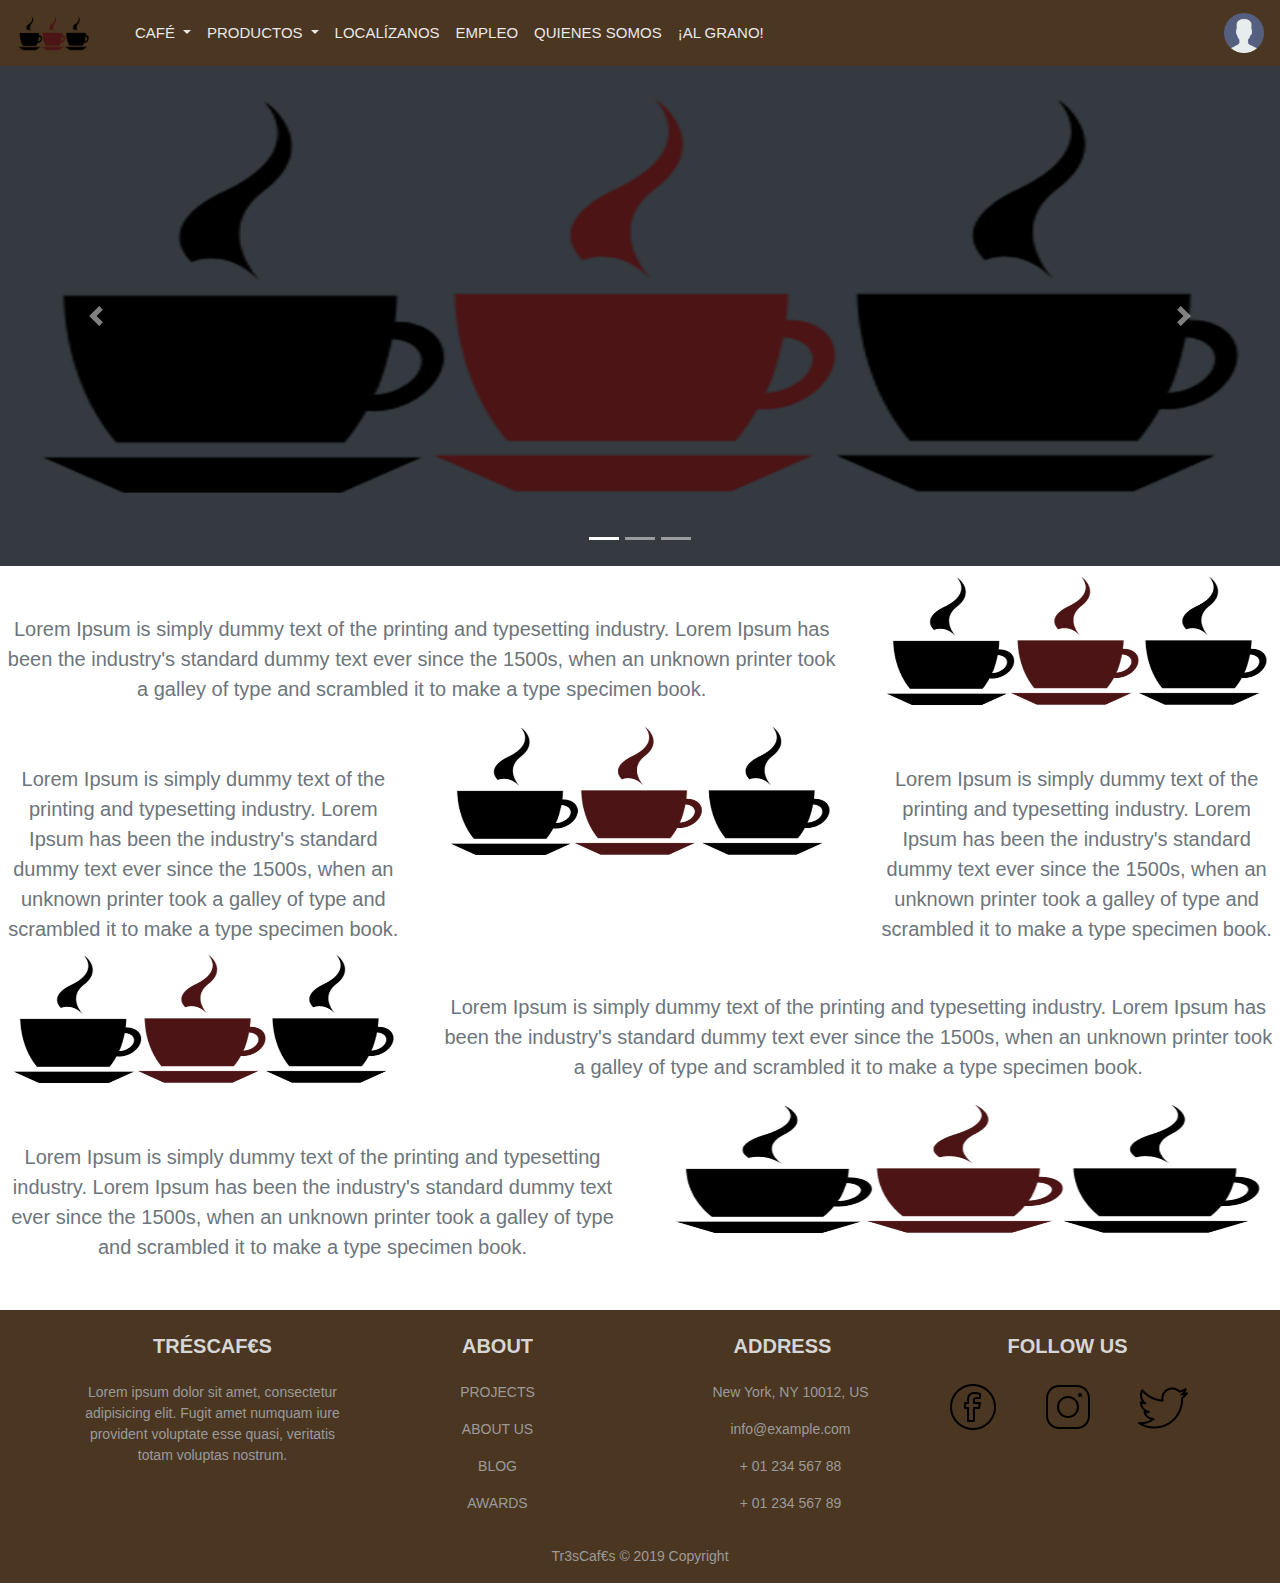
==== commit eec7260f: "ultima act" ====
--- a/index.html
+++ b/index.html
@@ -44,13 +44,13 @@
                                         </ul>
         
                                     <li class="nav-item dropdown">
-                                        <a class="nav-link dropdown-toggle" href="" id="navbarDropdownMenuLink"
+                                        <a class="nav-link dropdown-toggle"  id="navbarDropdownMenuLink"
                                             data-toggle="dropdown" aria-haspopup="true" aria-expanded="false">
                                             PRODUCTOS
                                         </a>
                                         <ul class="dropdown-menu" aria-labelledby="navbarDropdownMenuLink">
                                             <li class="dropdown-submenu"><a class="dropdown-item dropdown-toggle"
-                                                    href="">Nuestros cafés</a>
+                                                    >Nuestros cafés</a>
                                                 <ul class="dropdown-menu">
                                                     <li class="dropdown-item"><a class="dropdown-item" href="#">Loloccino</a>
                                                     <li class="dropdown-item"><a class="dropdown-item" href="#">Juanmocha</a>
@@ -59,7 +59,7 @@
                                             </li>
         
                                             <li class="dropdown-submenu"><a class="dropdown-item dropdown-toggle"
-                                                    href="">Repostería</a>
+                                                   >Repostería</a>
                                                 <ul class="dropdown-menu">
                                                     <li class="dropdown-item"><a class="dropdown-item" href="#">Tarta</a>
                                                     <li class="dropdown-item"><a class="dropdown-item" href="#">Magdalenas</a>
@@ -70,7 +70,7 @@
                                             </li>
         
                                             <li class="dropdown-submenu"><a class="dropdown-item dropdown-toggle"
-                                                    href="">Otros</a>
+                                                    >Otros</a>
                                                 <ul class="dropdown-menu">
                                                     <li class="dropdown-item"><a class="dropdown-item" href="#">Chocolate</a>
                                                     <li class="dropdown-item"><a class="dropdown-item" href="#">Infusiones</a>
@@ -188,7 +188,7 @@
             </div>
         </div>
         <!-- Footer -->
-        <footer class="page-footer lighten-3 pt-4  bg-primary text-footer">
+        <footer class="page-footer lighten-3 pt-4  bg-primary text-footer mt-5">
 
             <!-- Footer Links -->
             <div class="container text-center">
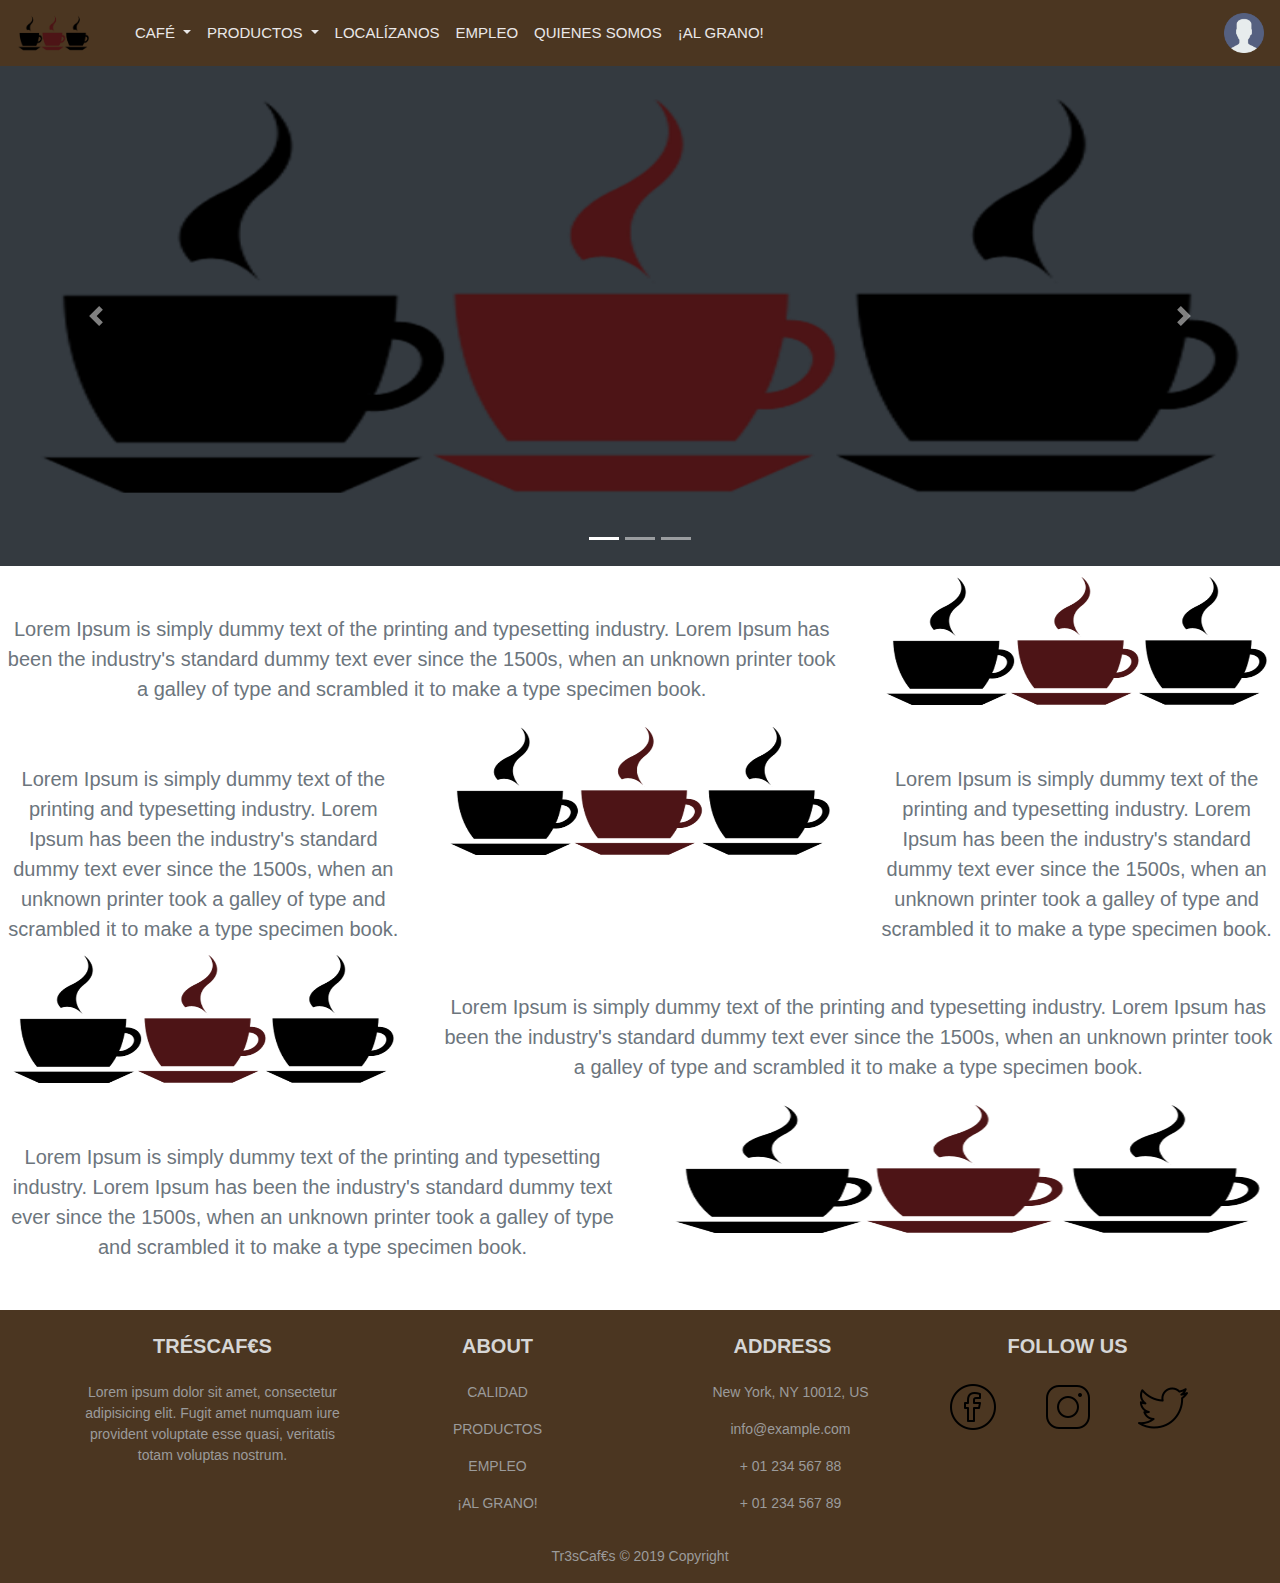
==== commit 6bfd2bc3: "HOLA" ====
--- a/index.html
+++ b/index.html
@@ -220,22 +220,22 @@
                         <ul class="list-unstyled text-footer-cuerpo ">
                             <li>
                                 <p>
-                                    <a class="footer-letra" href="www.hola.es">PROJECTS</a>
+                                    <a class="footer-letra" href="www.hola.es">CALIDAD</a>
                                 </p>
                             </li>
                             <li>
                                 <p>
-                                    <a class="footer-letra" href="www.hola.es">ABOUT US</a>
+                                    <a class="footer-letra" href="www.hola.es">PRODUCTOS</a>
                                 </p>
                             </li>
                             <li>
                                 <p>
-                                    <a class="footer-letra" href="www.hola.es">BLOG</a>
+                                    <a class="footer-letra" href="www.hola.es">EMPLEO</a>
                                 </p>
                             </li>
                             <li>
                                 <p>
-                                    <a class="footer-letra" href="www.hola.es">AWARDS</a>
+                                    <a class="footer-letra" href="www.hola.es">¡AL GRANO!</a>
                                 </p>
                             </li>
                         </ul>
@@ -252,19 +252,19 @@
                         <ul class="list-unstyled text-footer-cuerpo">
                             <li>
                                 <p>
-                                    <i class="fas fa-home mr-3"></i> New York, NY 10012, US</p>
-                            </li>
-                            <li>
-                                <p>
-                                    <i class="fas fa-envelope mr-3"></i> info@example.com</p>
-                            </li>
-                            <li>
-                                <p>
-                                    <i class="fas fa-phone mr-3"></i> + 01 234 567 88</p>
-                            </li>
-                            <li>
-                                <p>
-                                    <i class="fas fa-print mr-3"></i> + 01 234 567 89</p>
+                                    <i class="mr-3"></i> New York, NY 10012, US</p>
+                            </li>
+                            <li>
+                                <p>
+                                    <i class="mr-3"></i> info@example.com</p>
+                            </li>
+                            <li>
+                                <p>
+                                    <i class="mr-3"></i> + 01 234 567 88</p>
+                            </li>
+                            <li>
+                                <p>
+                                    <i class="mr-3"></i> + 01 234 567 89</p>
                             </li>
                         </ul>
 
